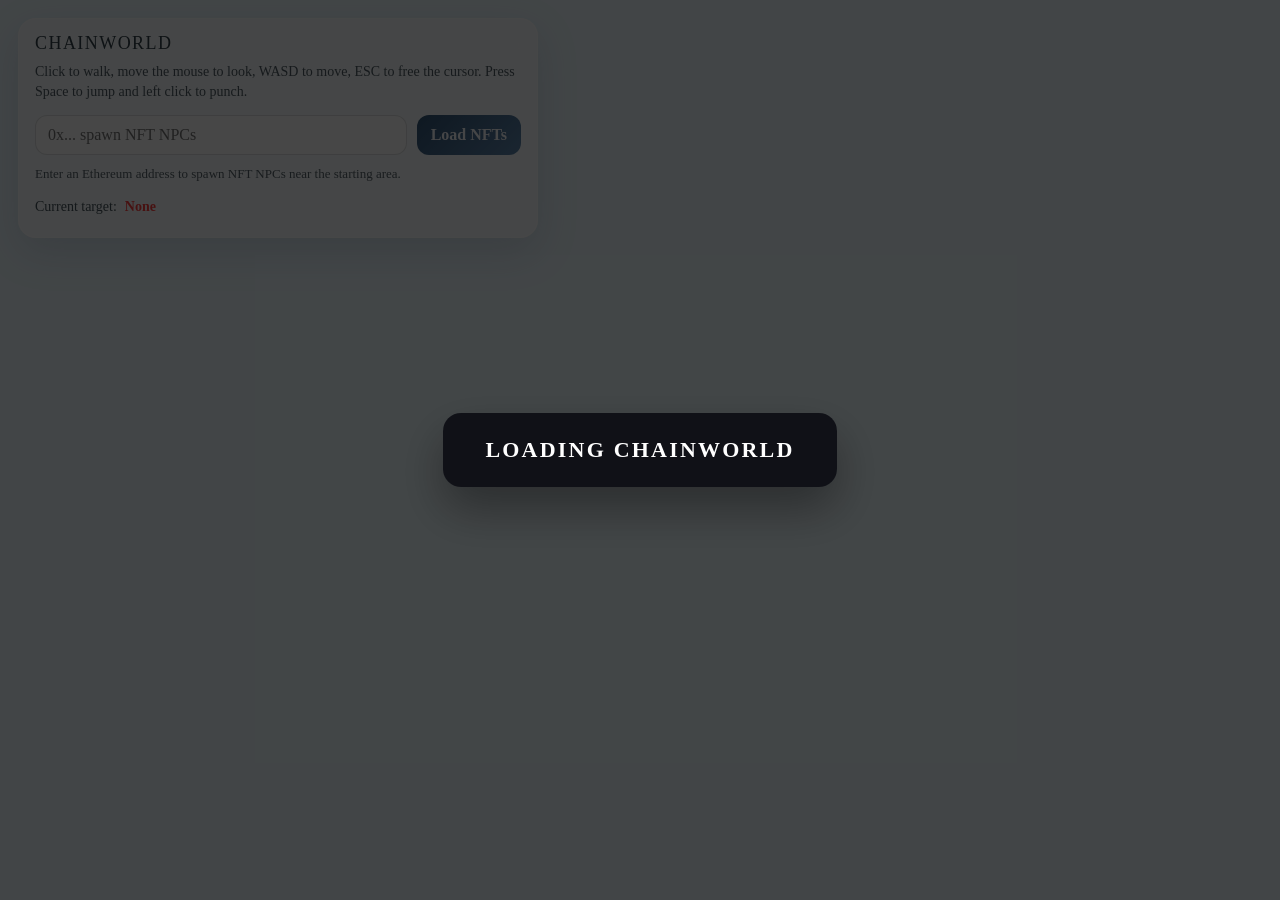
==== index.html @ 1d2fc6f9 "Import Chainworld site from Decentricity/decentricity.github.io" ====
<!DOCTYPE html>
<html lang="en">
<head>
    <meta charset="UTF-8">
    <meta name="viewport" content="width=device-width, initial-scale=1.0">
    <title>Chainworld</title>
    <link rel="stylesheet" href="styles.css?v=20260326mobileprod1">
</head>
<body>
    <div id="url-overlay">
        <input type="text" id="url-input" placeholder="Enter URL to browse..." value="https://agent1c-ai.github.io">
    </div>

    <canvas id="webgl"></canvas>
    <div id="css3d-root"></div>

    <div id="hud">
        <div id="title">Chainworld</div>
        <div id="hint">Click to walk, move the mouse to look, WASD to move, ESC to free the cursor. Press Space to jump and left click to punch.</div>
        <form id="wallet-form" class="wallet-form-overlay">
            <input id="wallet-address-input" type="text" placeholder="0x... spawn NFT NPCs" autocomplete="off" spellcheck="false">
            <button type="submit">Load NFTs</button>
        </form>
        <div id="wallet-status" class="wallet-status">Enter an Ethereum address to spawn NFT NPCs near the starting area.</div>
        <div id="target-label">Current target: <span id="current-target-name">None</span><img id="current-target-preview" src="" alt="target preview"></div>
    </div>
    <div id="toast-container"></div>
    <div id="mobile-controls" aria-hidden="true">
        <div id="mobile-move-zone" class="mobile-pad">
            <div class="mobile-pad-label">MOVE</div>
            <div id="mobile-move-knob" class="mobile-pad-knob"></div>
        </div>
    </div>
    <div id="loading-overlay" class="overlay">
        <div class="overlay-card">
            <p>Loading Chainworld</p>
        </div>
    </div>
    <div id="kill-overlay" class="overlay hidden">
        <div class="overlay-card kill">
            <p id="kill-overlay-label">Kill All NFTs</p>
        </div>
    </div>
    <input type="file" id="world-object-input" accept=".glb,.gltf,.obj,.fbx,.stl,.ply,.vox" hidden>

    <script src="https://cdn.jsdelivr.net/npm/ethers@6.13.5/dist/ethers.umd.min.js"></script>
    <script type="importmap">
        {
            "imports": {
                "three": "https://cdn.jsdelivr.net/npm/three@0.183.2/build/three.module.js",
                "three/addons/": "https://cdn.jsdelivr.net/npm/three@0.183.2/examples/jsm/"
            }
        }
    </script>
    <script type="module" src="app.js?v=20260326mobileprod1"></script>
</body>
</html>
---- styles.css ----
* {
    box-sizing: border-box;
    margin: 0;
    padding: 0;
}

html,
body {
    width: 100%;
    height: 100%;
    overflow: hidden;
}

body {
    background: #edf9ff;
    color: #31404a;
    font-family: Georgia, "Times New Roman", serif;
    overscroll-behavior: none;
}

#webgl {
    position: fixed;
    inset: 0;
    width: 100%;
    height: 100%;
    display: block;
    z-index: 1;
    touch-action: none;
}

#css3d-root {
    position: fixed;
    inset: 0;
    z-index: 2;
    pointer-events: none;
    touch-action: none;
}

#css3d-renderer {
    position: absolute;
    top: 0;
    left: 0;
    pointer-events: none;
}

#url-overlay {
    position: fixed;
    left: 0;
    right: 0;
    bottom: 16px;
    visibility: hidden;
    opacity: 0;
    pointer-events: none;
    z-index: 9999;
    padding: 12px 16px;
    background: rgba(255, 255, 255, 0.94);
    border-radius: 14px;
    box-shadow: 0 4px 12px rgba(0, 0, 0, 0.15);
    backdrop-filter: blur(10px);
    transition: opacity .12s;
    margin: 0 auto;
    max-width: 420px;
}

#url-overlay.show {
    visibility: visible;
    opacity: 1;
    pointer-events: auto;
}

#url-input {
    width: 100%;
    padding: 8px 12px;
    border: 2px solid #ddd;
    border-radius: 8px;
    font-size: 14px;
    outline: none;
    transition: border-color 0.2s;
}

#url-input:focus {
    border-color: #4CAF50;
}

#hud {
    position: fixed;
    top: 18px;
    left: 18px;
    z-index: 10;
    max-width: min(92vw, 520px);
    padding: 14px 16px;
    border: 1px solid rgba(255, 255, 255, 0.75);
    border-radius: 18px;
    background: rgba(255, 255, 255, 0.72);
    box-shadow: 0 14px 40px rgba(86, 116, 139, 0.18);
    backdrop-filter: blur(14px);
    z-index: 100;
}

#title {
    font-size: 18px;
    letter-spacing: 0.08em;
    text-transform: uppercase;
}

#hint {
    margin-top: 8px;
    font-size: 14px;
    line-height: 1.45;
    color: rgba(49, 64, 74, 0.86);
}

#target-label {
    margin-top: 6px;
    font-size: 14px;
    color: rgba(49, 64, 74, 0.9);
    display: flex;
    align-items: center;
    gap: 8px;
}

#current-target-name {
    color: #ff3f3f;
    font-weight: 700;
}

#current-target-preview {
    width: 32px;
    height: 32px;
    border-radius: 8px;
    object-fit: cover;
    border: 2px solid rgba(255, 255, 255, 0.9);
    box-shadow: 0 6px 16px rgba(0, 0, 0, 0.3);
    opacity: 0;
    transition: opacity 0.25s ease;
}

.wallet-form-overlay {
    display: grid;
    grid-template-columns: minmax(0, 1fr) auto;
    gap: 10px;
    margin-top: 12px;
}

.wallet-form-overlay input,
.wallet-form-overlay button {
    min-width: 0;
    border-radius: 12px;
    font: inherit;
}

.wallet-form-overlay input {
    padding: 10px 12px;
    border: 1px solid rgba(49, 64, 74, 0.16);
    background: rgba(255, 255, 255, 0.92);
    color: #22313c;
}

.wallet-form-overlay input:focus {
    outline: 2px solid rgba(87, 136, 182, 0.35);
    outline-offset: 1px;
}

.wallet-form-overlay button {
    border: 0;
    padding: 10px 14px;
    background: linear-gradient(135deg, #335678, #5e87af);
    color: #f9fbff;
    font-weight: 700;
    cursor: pointer;
}

.wallet-status {
    margin-top: 10px;
    min-height: 20px;
    font-size: 13px;
    line-height: 1.45;
    color: rgba(49, 64, 74, 0.82);
}

.wallet-status.error {
    color: #9a2d12;
}

body.locked #hud {
    opacity: 0.52;
}

#toast-container {
    position: fixed;
    top: 80px;
    right: 20px;
    z-index: 1000;
    display: flex;
    flex-direction: column;
    gap: 10px;
}

.toast {
    padding: 12px 20px;
    background: rgba(255, 59, 48, 0.95);
    color: white;
    border-radius: 8px;
    font-size: 14px;
    box-shadow: 0 4px 12px rgba(0, 0, 0, 0.2);
    opacity: 0;
    transform: translateX(400px);
    transition: all 0.3s cubic-bezier(0.68, -0.55, 0.265, 1.55);
    max-width: 300px;
}

.toast.show {
    opacity: 1;
    transform: translateX(0);
}

.overlay {
    position: fixed;
    inset: 0;
    display: flex;
    align-items: center;
    justify-content: center;
    background: rgba(0, 0, 0, 0.72);
    z-index: 500;
    pointer-events: none;
    transition: opacity 0.4s ease;
}

.overlay .overlay-card {
    padding: 24px 42px;
    border-radius: 18px;
    background: rgba(10, 12, 18, 0.9);
    box-shadow: 0 22px 48px rgba(0, 0, 0, 0.35);
    font-size: 22px;
    text-transform: uppercase;
    letter-spacing: 0.1em;
    font-weight: 700;
    color: #ffffff;
}

.overlay .overlay-card.kill {
    background: rgba(150, 0, 0, 0.92);
    border: 2px solid rgba(255, 55, 55, 0.8);
}

.overlay.hidden {
    opacity: 0;
}

#mobile-controls {
    position: fixed;
    inset: 0;
    z-index: 220;
    pointer-events: none;
    display: none;
}

body.touch-device #mobile-controls {
    display: block;
}

.mobile-pad,
.mobile-look-pad {
    position: absolute;
    bottom: 24px;
    width: min(34vw, 190px);
    height: min(34vw, 190px);
    border-radius: 50%;
    background: rgba(255, 255, 255, 0.08);
    border: 1px solid rgba(255, 255, 255, 0.18);
    box-shadow: inset 0 0 0 1px rgba(255, 255, 255, 0.08);
    backdrop-filter: blur(6px);
    pointer-events: auto;
    touch-action: none;
    user-select: none;
}

.mobile-pad {
    left: 20px;
}

#mobile-look-zone {
    display: none;
}

.mobile-pad-label {
    position: absolute;
    inset: 0;
    display: flex;
    align-items: center;
    justify-content: center;
    color: rgba(255, 255, 255, 0.56);
    font-size: 12px;
    letter-spacing: 0.18em;
    pointer-events: none;
}

.mobile-pad-knob {
    position: absolute;
    left: 50%;
    top: 50%;
    width: 44%;
    height: 44%;
    border-radius: 50%;
    transform: translate(-50%, -50%);
    background: rgba(255, 255, 255, 0.28);
    border: 1px solid rgba(255, 255, 255, 0.34);
    box-shadow: 0 8px 18px rgba(0, 0, 0, 0.2);
    pointer-events: none;
}

body.screen-mode #mobile-controls {
    opacity: 0.4;
}

@media (max-width: 640px) {
    #hud {
        top: 12px;
        left: 12px;
        right: 12px;
        max-width: none;
        padding: 12px 14px;
    }

    #title {
        font-size: 16px;
    }

    #hint {
        font-size: 13px;
    }

    .wallet-form-overlay {
        grid-template-columns: 1fr;
    }

    #url-overlay {
        width: calc(100% - 40px);
        left: 20px;
        right: 20px;
        margin: 0;
    }

    .mobile-pad,
    .mobile-look-pad {
        width: min(38vw, 170px);
        height: min(38vw, 170px);
        bottom: 18px;
    }

    .mobile-pad {
        left: 14px;
    }

    .mobile-look-pad {
        right: 14px;
    }
}
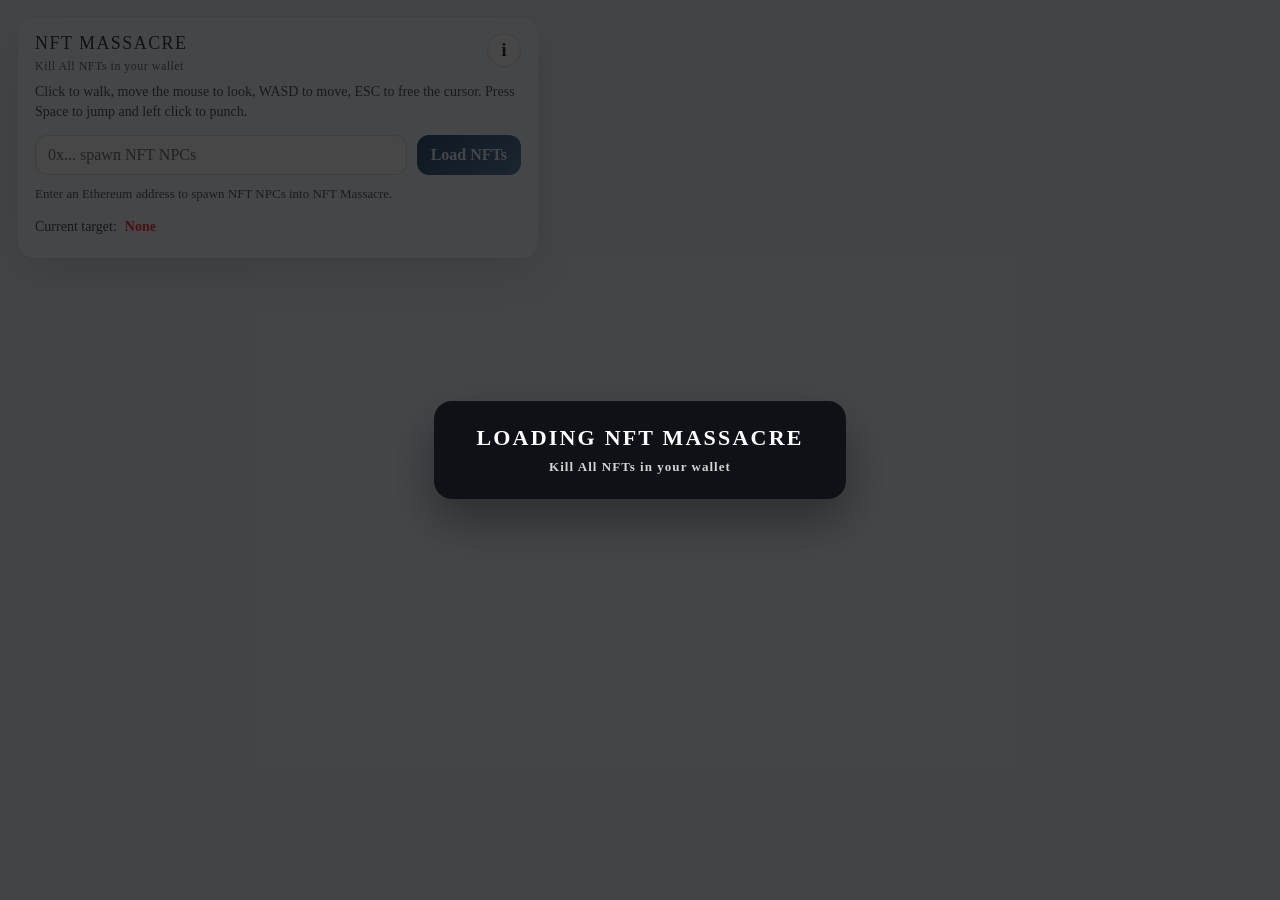
==== commit 6b657735: "Rebrand site as NFT Massacre and add About overlay" ====
--- a/index.html
+++ b/index.html
@@ -3,7 +3,7 @@
 <head>
     <meta charset="UTF-8">
     <meta name="viewport" content="width=device-width, initial-scale=1.0">
-    <title>Chainworld</title>
+    <title>NFT Massacre</title>
     <link rel="stylesheet" href="styles.css?v=20260326mobileprod1">
 </head>
 <body>
@@ -15,13 +15,19 @@
     <div id="css3d-root"></div>
 
     <div id="hud">
-        <div id="title">Chainworld</div>
+        <div class="hud-topbar">
+            <div class="title-group">
+                <div id="title">NFT Massacre</div>
+                <div id="subtitle">Kill All NFTs in your wallet</div>
+            </div>
+            <button id="about-toggle" class="info-button" type="button" aria-label="Info" title="Info">i</button>
+        </div>
         <div id="hint">Click to walk, move the mouse to look, WASD to move, ESC to free the cursor. Press Space to jump and left click to punch.</div>
         <form id="wallet-form" class="wallet-form-overlay">
             <input id="wallet-address-input" type="text" placeholder="0x... spawn NFT NPCs" autocomplete="off" spellcheck="false">
             <button type="submit">Load NFTs</button>
         </form>
-        <div id="wallet-status" class="wallet-status">Enter an Ethereum address to spawn NFT NPCs near the starting area.</div>
+        <div id="wallet-status" class="wallet-status">Enter an Ethereum address to spawn NFT NPCs into NFT Massacre.</div>
         <div id="target-label">Current target: <span id="current-target-name">None</span><img id="current-target-preview" src="" alt="target preview"></div>
     </div>
     <div id="toast-container"></div>
@@ -32,13 +38,23 @@
         </div>
     </div>
     <div id="loading-overlay" class="overlay">
-        <div class="overlay-card">
-            <p>Loading Chainworld</p>
+        <div class="overlay-card loading-card">
+            <p class="overlay-title">Loading NFT Massacre</p>
+            <p class="overlay-subtitle">Kill All NFTs in your wallet</p>
         </div>
     </div>
     <div id="kill-overlay" class="overlay hidden">
         <div class="overlay-card kill">
             <p id="kill-overlay-label">Kill All NFTs</p>
+        </div>
+    </div>
+    <div id="about-overlay" class="about-overlay hidden" aria-hidden="true">
+        <div class="about-card" role="dialog" aria-modal="true" aria-labelledby="about-title">
+            <button id="about-close" class="about-close" type="button" aria-label="Close info">Close</button>
+            <div class="about-badge">Info</div>
+            <h2 id="about-title">About NFT Massacre</h2>
+            <p>Originally created by Decentricity.</p>
+            <p>Forked and maintained by the GitHub account <strong>najmiabo</strong>.</p>
         </div>
     </div>
     <input type="file" id="world-object-input" accept=".glb,.gltf,.obj,.fbx,.stl,.ply,.vox" hidden>
--- a/styles.css
+++ b/styles.css
@@ -97,10 +97,51 @@
     z-index: 100;
 }
 
+.hud-topbar {
+    display: flex;
+    align-items: flex-start;
+    justify-content: space-between;
+    gap: 12px;
+}
+
+.title-group {
+    min-width: 0;
+}
+
 #title {
     font-size: 18px;
     letter-spacing: 0.08em;
     text-transform: uppercase;
+}
+
+#subtitle {
+    margin-top: 4px;
+    font-size: 12px;
+    line-height: 1.35;
+    letter-spacing: 0.04em;
+    color: rgba(49, 64, 74, 0.74);
+}
+
+.info-button {
+    width: 34px;
+    height: 34px;
+    border: 1px solid rgba(49, 64, 74, 0.16);
+    border-radius: 999px;
+    background: rgba(255, 255, 255, 0.9);
+    color: #22313c;
+    font: inherit;
+    font-size: 18px;
+    font-weight: 700;
+    line-height: 1;
+    cursor: pointer;
+    flex: none;
+}
+
+.info-button:hover,
+.info-button:focus-visible {
+    background: #ffffff;
+    outline: 2px solid rgba(87, 136, 182, 0.35);
+    outline-offset: 1px;
 }
 
 #hint {
@@ -238,6 +279,24 @@
     color: #ffffff;
 }
 
+.overlay .overlay-card.loading-card {
+    display: flex;
+    flex-direction: column;
+    gap: 8px;
+    text-align: center;
+}
+
+.overlay-title {
+    font-size: 22px;
+}
+
+.overlay-subtitle {
+    font-size: 13px;
+    letter-spacing: 0.08em;
+    text-transform: none;
+    color: rgba(255, 255, 255, 0.82);
+}
+
 .overlay .overlay-card.kill {
     background: rgba(150, 0, 0, 0.92);
     border: 2px solid rgba(255, 55, 55, 0.8);
@@ -245,6 +304,84 @@
 
 .overlay.hidden {
     opacity: 0;
+}
+
+.about-overlay {
+    position: fixed;
+    inset: 0;
+    z-index: 650;
+    display: flex;
+    align-items: center;
+    justify-content: center;
+    padding: 20px;
+    background: rgba(7, 12, 18, 0.6);
+    backdrop-filter: blur(10px);
+    transition: opacity 0.25s ease;
+}
+
+.about-overlay.hidden {
+    opacity: 0;
+    pointer-events: none;
+}
+
+.about-card {
+    position: relative;
+    width: min(92vw, 520px);
+    padding: 24px 24px 22px;
+    border-radius: 20px;
+    background: rgba(250, 252, 255, 0.96);
+    border: 1px solid rgba(87, 136, 182, 0.18);
+    box-shadow: 0 28px 56px rgba(14, 32, 48, 0.28);
+    color: #22313c;
+}
+
+.about-badge {
+    display: inline-flex;
+    align-items: center;
+    justify-content: center;
+    padding: 4px 10px;
+    border-radius: 999px;
+    background: rgba(87, 136, 182, 0.12);
+    color: #335678;
+    font-size: 11px;
+    font-weight: 700;
+    letter-spacing: 0.12em;
+    text-transform: uppercase;
+}
+
+.about-card h2 {
+    margin-top: 14px;
+    font-size: 24px;
+    letter-spacing: 0.06em;
+    text-transform: uppercase;
+}
+
+.about-card p {
+    margin-top: 12px;
+    font-size: 15px;
+    line-height: 1.6;
+    color: rgba(34, 49, 60, 0.88);
+}
+
+.about-close {
+    position: absolute;
+    top: 16px;
+    right: 16px;
+    border: 0;
+    border-radius: 10px;
+    padding: 8px 10px;
+    background: rgba(51, 86, 120, 0.1);
+    color: #335678;
+    font: inherit;
+    font-weight: 700;
+    cursor: pointer;
+}
+
+.about-close:hover,
+.about-close:focus-visible {
+    background: rgba(51, 86, 120, 0.16);
+    outline: 2px solid rgba(87, 136, 182, 0.35);
+    outline-offset: 1px;
 }
 
 #mobile-controls {
@@ -326,8 +463,26 @@
         font-size: 16px;
     }
 
+    #subtitle {
+        font-size: 11px;
+    }
+
     #hint {
         font-size: 13px;
+    }
+
+    .info-button {
+        width: 32px;
+        height: 32px;
+        font-size: 17px;
+    }
+
+    .about-card {
+        padding: 22px 18px 18px;
+    }
+
+    .about-card h2 {
+        font-size: 20px;
     }
 
     .wallet-form-overlay {
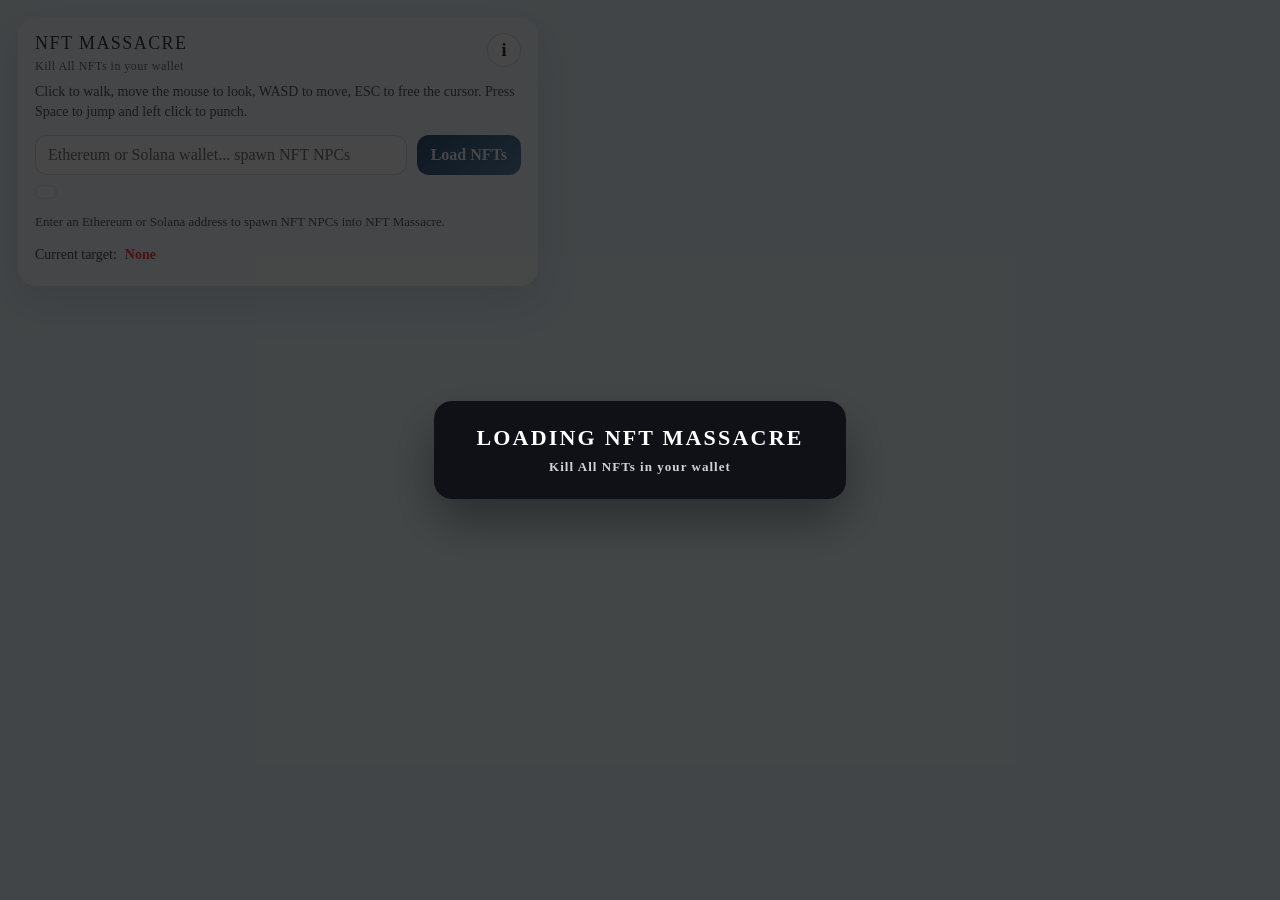
==== commit 76765500: "Add Ethereum and Solana wallet loading" ====
--- a/index.html
+++ b/index.html
@@ -4,7 +4,7 @@
     <meta charset="UTF-8">
     <meta name="viewport" content="width=device-width, initial-scale=1.0">
     <title>NFT Massacre</title>
-    <link rel="stylesheet" href="styles.css?v=20260326mobileprod1">
+    <link rel="stylesheet" href="styles.css?v=20260408multichain3">
 </head>
 <body>
     <div id="url-overlay">
@@ -24,10 +24,11 @@
         </div>
         <div id="hint">Click to walk, move the mouse to look, WASD to move, ESC to free the cursor. Press Space to jump and left click to punch.</div>
         <form id="wallet-form" class="wallet-form-overlay">
-            <input id="wallet-address-input" type="text" placeholder="0x... spawn NFT NPCs" autocomplete="off" spellcheck="false">
+            <input id="wallet-address-input" type="text" placeholder="Ethereum or Solana wallet... spawn NFT NPCs" autocomplete="off" spellcheck="false">
             <button type="submit">Load NFTs</button>
         </form>
-        <div id="wallet-status" class="wallet-status">Enter an Ethereum address to spawn NFT NPCs into NFT Massacre.</div>
+        <div id="wallet-chain-indicator" class="chain-indicator" hidden></div>
+        <div id="wallet-status" class="wallet-status">Enter an Ethereum or Solana address to spawn NFT NPCs into NFT Massacre.</div>
         <div id="target-label">Current target: <span id="current-target-name">None</span><img id="current-target-preview" src="" alt="target preview"></div>
     </div>
     <div id="toast-container"></div>
@@ -60,6 +61,7 @@
     <input type="file" id="world-object-input" accept=".glb,.gltf,.obj,.fbx,.stl,.ply,.vox" hidden>
 
     <script src="https://cdn.jsdelivr.net/npm/ethers@6.13.5/dist/ethers.umd.min.js"></script>
+    <script src="https://cdn.jsdelivr.net/npm/@solana/web3.js@1.98.4/lib/index.iife.min.js"></script>
     <script type="importmap">
         {
             "imports": {
@@ -68,6 +70,6 @@
             }
         }
     </script>
-    <script type="module" src="app.js?v=20260326mobileprod1"></script>
+    <script type="module" src="app.js?v=20260408multichain3"></script>
 </body>
 </html>
--- a/styles.css
+++ b/styles.css
@@ -217,6 +217,42 @@
     font-size: 13px;
     line-height: 1.45;
     color: rgba(49, 64, 74, 0.82);
+}
+
+.chain-indicator {
+    display: inline-flex;
+    align-items: center;
+    gap: 8px;
+    margin-top: 10px;
+    padding: 6px 10px;
+    border-radius: 999px;
+    background: rgba(255, 255, 255, 0.88);
+    border: 1px solid rgba(49, 64, 74, 0.12);
+    color: #22313c;
+    font-size: 12px;
+    font-weight: 700;
+    letter-spacing: 0.04em;
+    text-transform: uppercase;
+}
+
+.chain-indicator__icon {
+    display: inline-flex;
+    width: 16px;
+    height: 16px;
+}
+
+.chain-indicator__icon svg {
+    width: 100%;
+    height: 100%;
+    display: block;
+}
+
+.chain-indicator.is-ethereum {
+    box-shadow: 0 0 0 1px rgba(98, 126, 234, 0.12) inset;
+}
+
+.chain-indicator.is-solana {
+    box-shadow: 0 0 0 1px rgba(31, 212, 178, 0.14) inset;
 }
 
 .wallet-status.error {
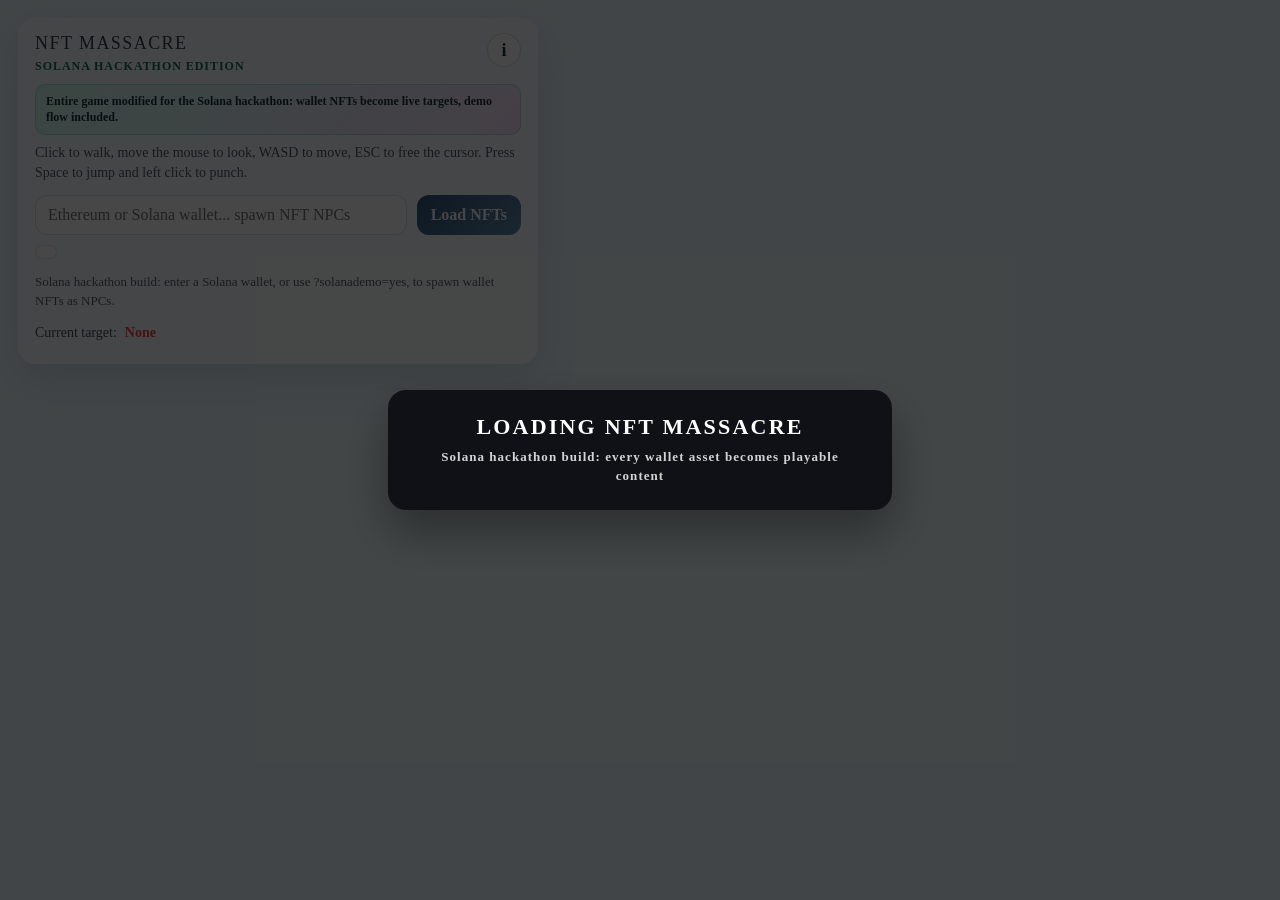
==== commit 28c424c3: "Highlight Solana hackathon game build" ====
--- a/index.html
+++ b/index.html
@@ -4,7 +4,7 @@
     <meta charset="UTF-8">
     <meta name="viewport" content="width=device-width, initial-scale=1.0">
     <title>NFT Massacre</title>
-    <link rel="stylesheet" href="styles.css?v=20260408multichain3">
+    <link rel="stylesheet" href="styles.css?v=20260504solanahackathon1">
 </head>
 <body>
     <div id="url-overlay">
@@ -18,9 +18,12 @@
         <div class="hud-topbar">
             <div class="title-group">
                 <div id="title">NFT Massacre</div>
-                <div id="subtitle">Kill All NFTs in your wallet</div>
+                <div id="subtitle">Solana Hackathon Edition</div>
             </div>
             <button id="about-toggle" class="info-button" type="button" aria-label="Info" title="Info">i</button>
+        </div>
+        <div class="hackathon-ribbon">
+            Entire game modified for the Solana hackathon: wallet NFTs become live targets, demo flow included.
         </div>
         <div id="hint">Click to walk, move the mouse to look, WASD to move, ESC to free the cursor. Press Space to jump and left click to punch.</div>
         <form id="wallet-form" class="wallet-form-overlay">
@@ -28,7 +31,7 @@
             <button type="submit">Load NFTs</button>
         </form>
         <div id="wallet-chain-indicator" class="chain-indicator" hidden></div>
-        <div id="wallet-status" class="wallet-status">Enter an Ethereum or Solana address to spawn NFT NPCs into NFT Massacre.</div>
+        <div id="wallet-status" class="wallet-status">Solana hackathon build: enter a Solana wallet, or use ?solanademo=yes, to spawn wallet NFTs as NPCs.</div>
         <div id="target-label">Current target: <span id="current-target-name">None</span><img id="current-target-preview" src="" alt="target preview"></div>
     </div>
     <div id="toast-container"></div>
@@ -41,7 +44,7 @@
     <div id="loading-overlay" class="overlay">
         <div class="overlay-card loading-card">
             <p class="overlay-title">Loading NFT Massacre</p>
-            <p class="overlay-subtitle">Kill All NFTs in your wallet</p>
+            <p class="overlay-subtitle">Solana hackathon build: every wallet asset becomes playable content</p>
         </div>
     </div>
     <div id="kill-overlay" class="overlay hidden">
@@ -52,10 +55,11 @@
     <div id="about-overlay" class="about-overlay hidden" aria-hidden="true">
         <div class="about-card" role="dialog" aria-modal="true" aria-labelledby="about-title">
             <button id="about-close" class="about-close" type="button" aria-label="Close info">Close</button>
-            <div class="about-badge">Info</div>
+            <div class="about-badge">Solana Hackathon Build</div>
             <h2 id="about-title">About NFT Massacre</h2>
-            <p>Originally created by Decentricity.</p>
-            <p>Forked and maintained by the GitHub account <strong>najmiabo</strong>.</p>
+            <p>This version was modified end-to-end for the Solana hackathon: the HUD, demo flow, wallet loading, and gameplay loop all point at wallet-native GameFi.</p>
+            <p>Solana support turns wallet NFTs into NPCs, making a player's owned assets become the level content, target roster, and pitch-ready demo moment.</p>
+            <p>Originally created by Decentricity. Forked and maintained by the GitHub account <strong>najmiabo</strong>.</p>
         </div>
     </div>
     <input type="file" id="world-object-input" accept=".glb,.gltf,.obj,.fbx,.stl,.ply,.vox" hidden>
@@ -70,6 +74,6 @@
             }
         }
     </script>
-    <script type="module" src="app.js?v=20260408multichain3"></script>
+    <script type="module" src="app.js?v=20260504solanahackathon1"></script>
 </body>
 </html>
--- a/styles.css
+++ b/styles.css
@@ -118,8 +118,22 @@
     margin-top: 4px;
     font-size: 12px;
     line-height: 1.35;
-    letter-spacing: 0.04em;
-    color: rgba(49, 64, 74, 0.74);
+    letter-spacing: 0.08em;
+    color: #0d6f58;
+    font-weight: 700;
+    text-transform: uppercase;
+}
+
+.hackathon-ribbon {
+    margin-top: 10px;
+    padding: 8px 10px;
+    border: 1px solid rgba(20, 186, 144, 0.28);
+    border-radius: 10px;
+    background: linear-gradient(135deg, rgba(0, 255, 163, 0.16), rgba(220, 31, 255, 0.12));
+    color: #17333b;
+    font-size: 12px;
+    font-weight: 700;
+    line-height: 1.35;
 }
 
 .info-button {
@@ -253,6 +267,8 @@
 
 .chain-indicator.is-solana {
     box-shadow: 0 0 0 1px rgba(31, 212, 178, 0.14) inset;
+    background: linear-gradient(135deg, rgba(0, 255, 163, 0.16), rgba(220, 31, 255, 0.12));
+    border-color: rgba(20, 186, 144, 0.24);
 }
 
 .wallet-status.error {
@@ -331,6 +347,8 @@
     letter-spacing: 0.08em;
     text-transform: none;
     color: rgba(255, 255, 255, 0.82);
+    max-width: 420px;
+    line-height: 1.45;
 }
 
 .overlay .overlay-card.kill {
@@ -503,6 +521,10 @@
         font-size: 11px;
     }
 
+    .hackathon-ribbon {
+        font-size: 11px;
+    }
+
     #hint {
         font-size: 13px;
     }
